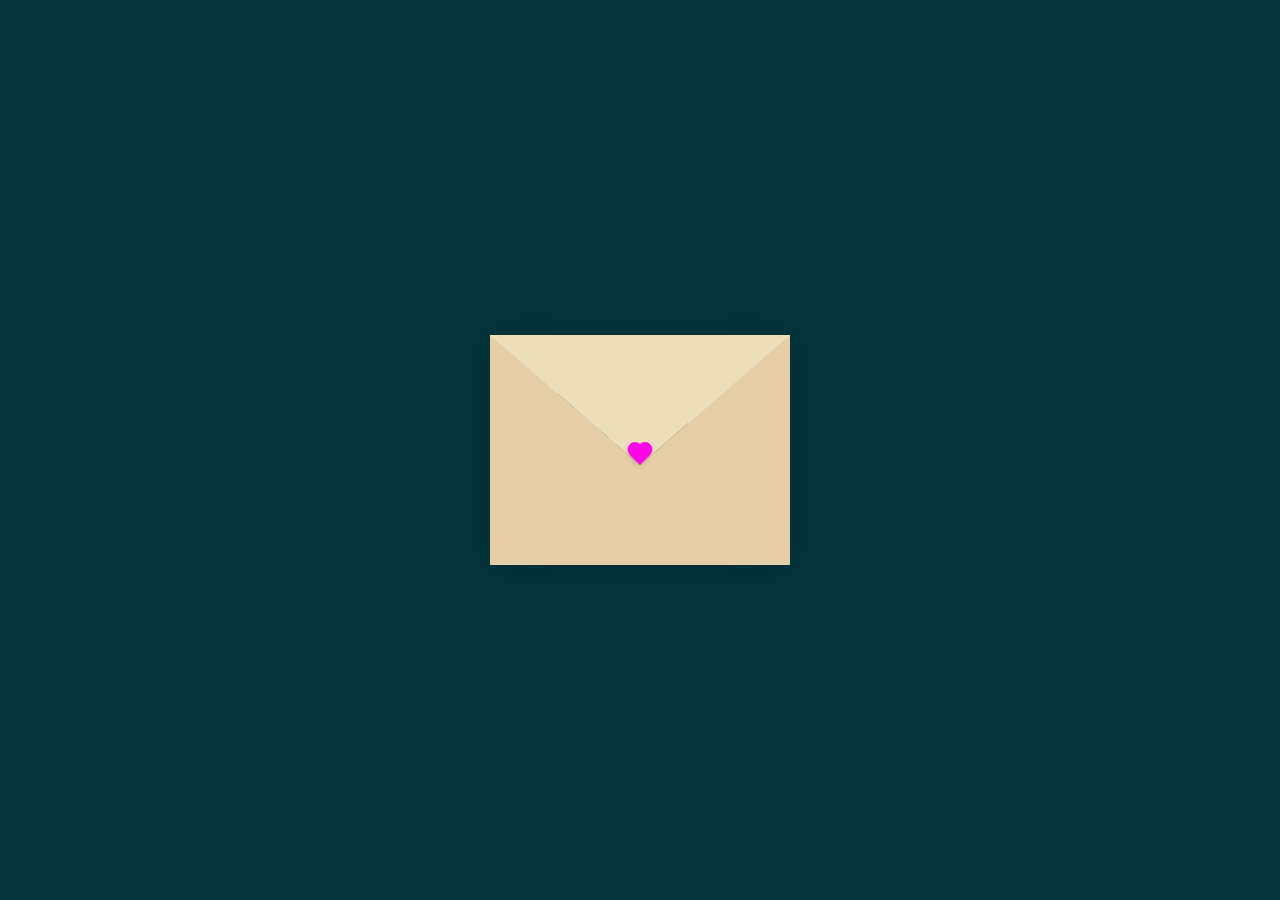
==== index.html @ 2dceb64d "Update index.html" ====
<!DOCTYPE html>
<html lang="en">
<head>
    <meta charset="UTF-8">
    <meta http-equiv="X-UA-Compatible" content="IE=edge">
    <meta name="viewport" content="width=device-width, initial-scale=1.0">
    <title>duygu</title>
    <link rel="stylesheet" href="./style.css">
</head>
<body>
    <div class="container">
        <div class="envelope-wrapper">
            <div class="envelope">
                <div class="letter">
                    <div class="text">
                        <strong>Günaydın Güzel Prensesim:)</strong>
                        <p>
                            <img src="1.jpg" alt="Bu bir örnek resimdir" width="130">
                        </p>
                    </div>
                </div>
            </div>
            <div class="heart"></div>
        </div>
    </div>
    <script>
        const envelope = document.querySelector('.envelope-wrapper');
        envelope.addEventListener('click', () => {
            envelope.classList.toggle('flap');
        });
    </script>
</body>
</html>
---- style.css ----
:root{
  --primary: #fff;
  --bg-color: rgb(5, 53, 61);
  --bg-envelope-color: #f5edd1;
  --envelope-tab: #ecdeb8;
  --envelope-cover: #e6cfa7;
  --shadow-color: rgba(0, 0, 0, 0.2);
  --txt-color: #444;
  --heart-color: rgb(252, 8, 231);
}
body{
  margin: 0;
  padding: 0;
  box-sizing: border-box;
  background: var(--bg-color);
  display: flex;
  align-items: center;
  justify-content: center;
}
.container {
  height: 100vh;
  display: grid;
  place-items: center;
}
.container > .envelope-wrapper {
  background: var(--bg-envelope-color);
  box-shadow: 0 0 40px var(--shadow-color);
}
.envelope-wrapper > .envelope {
  position: relative;
  width: 300px;
  height: 230px;
}
.envelope-wrapper > .envelope::before {
  content: "";
  position: absolute;
  top: 0;
  z-index: 2;
  border-top: 130px solid var(--envelope-tab);
  border-right: 150px solid transparent;
  border-left: 150px solid transparent;
  transform-origin: top;
  transition: all 0.5s ease-in-out 0.7s;
}
.envelope-wrapper > .envelope::after {
  content: "";
  position: absolute;
  z-index: 2;
  width: 0px;
  height: 0px;
  border-top: 130px solid transparent;
  border-right: 150px solid var(--envelope-cover);
  border-bottom: 100px solid var(--envelope-cover);
  border-left: 150px solid var(--envelope-cover);
}
.envelope > .letter {
  position: absolute;
  right: 20%;
  bottom: 0;
  width: 54%;
  height: 80%;
  background: var(--primary);
  text-align: center;
  transition: all 1s ease-in-out;
  box-shadow: 0 0 5px var(--shadow-color);
  padding: 20px 10px;
}

.envelope > .letter > .text {
  font-family: 'Gill Sans', 'Gill Sans MT', Calibri, 'Trebuchet MS', sans-serif;
  color: var(--txt-color);
  text-align: left;
  font-size: 10px;
}
.heart {
  position: absolute;
  top: 50%;
  left: 50%;
  width: 15px;
  height: 15px;
  background: var(--heart-color);
  z-index: 4;
  transform: translate(-50%, -20%) rotate(45deg);
  transition: transform 0.5s ease-in-out 1s;
  box-shadow: 0 1px 6px var(--shadow-color);
  cursor: pointer;
}
.heart:before, 
.heart:after {
  content: "";
  position: absolute;
  width: 15px;
  height: 15px;
  background-color: var(--heart-color);
  border-radius: 50%;
}
.heart:before {
  top: -7.5px;
}
.heart:after {
  right: 7.5px;
}
.flap > .envelope:before {
  transform: rotateX(180deg);
  z-index: 0;
}
.flap > .envelope > .letter {
  bottom: 100px;
  transform: scale(1.5);
  transition-delay: 1s;
}
.flap > .heart {
  transform: rotate(90deg);
  transition-delay: 0.4s;
}
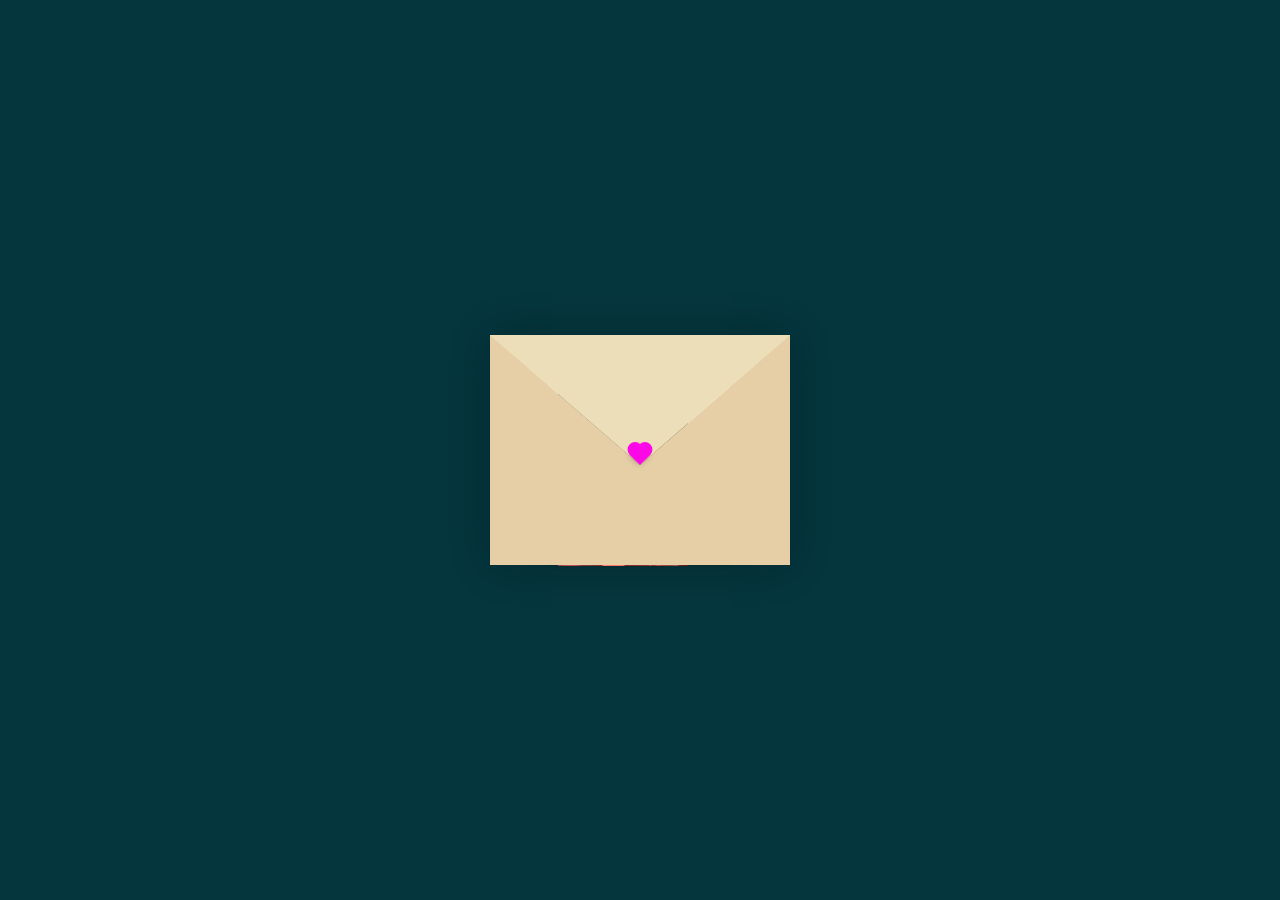
==== commit 1959cbba: "Update index.html" ====
--- a/index.html
+++ b/index.html
@@ -13,7 +13,7 @@
             <div class="envelope">
                 <div class="letter">
                     <div class="text">
-                        <strong>Günaydın Güzel Prensesim:)</strong>
+                        <strong>Her Harfinden Günaydın Güzel Prensesim:)</strong>
                         <p>
                             <img src="1.jpg" alt="Bu bir örnek resimdir" width="130">
                         </p>
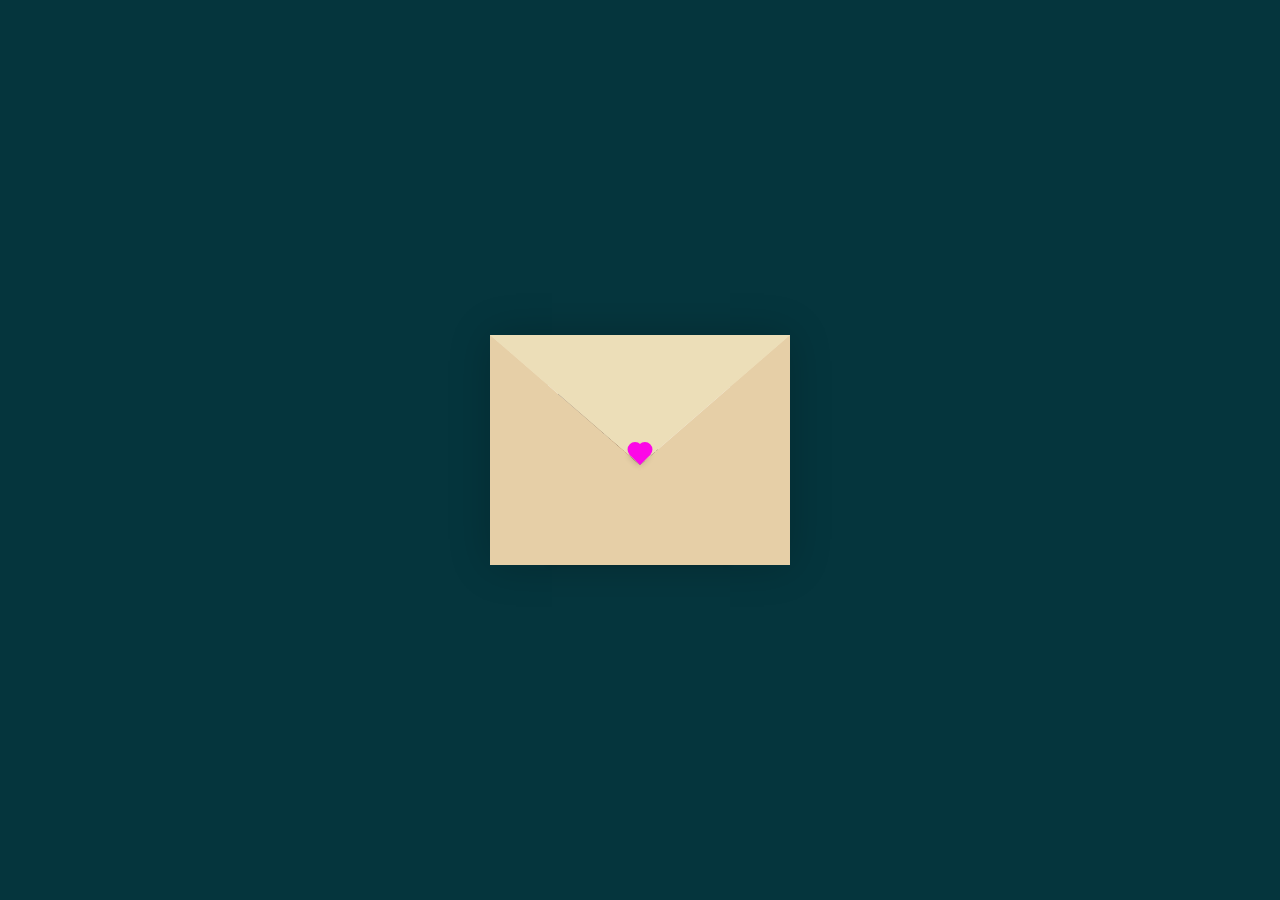
==== commit 958de352: "Update index.html" ====
--- a/index.html
+++ b/index.html
@@ -15,7 +15,7 @@
                     <div class="text">
                         <strong>Her Harfinden Günaydın Güzel Prensesim:)</strong>
                         <p>
-                            <img src="1.jpg" alt="Bu bir örnek resimdir" width="130">
+                            <img src="1.jpg" alt="Bu bir örnek resimdir" width="100">
                         </p>
                     </div>
                 </div>
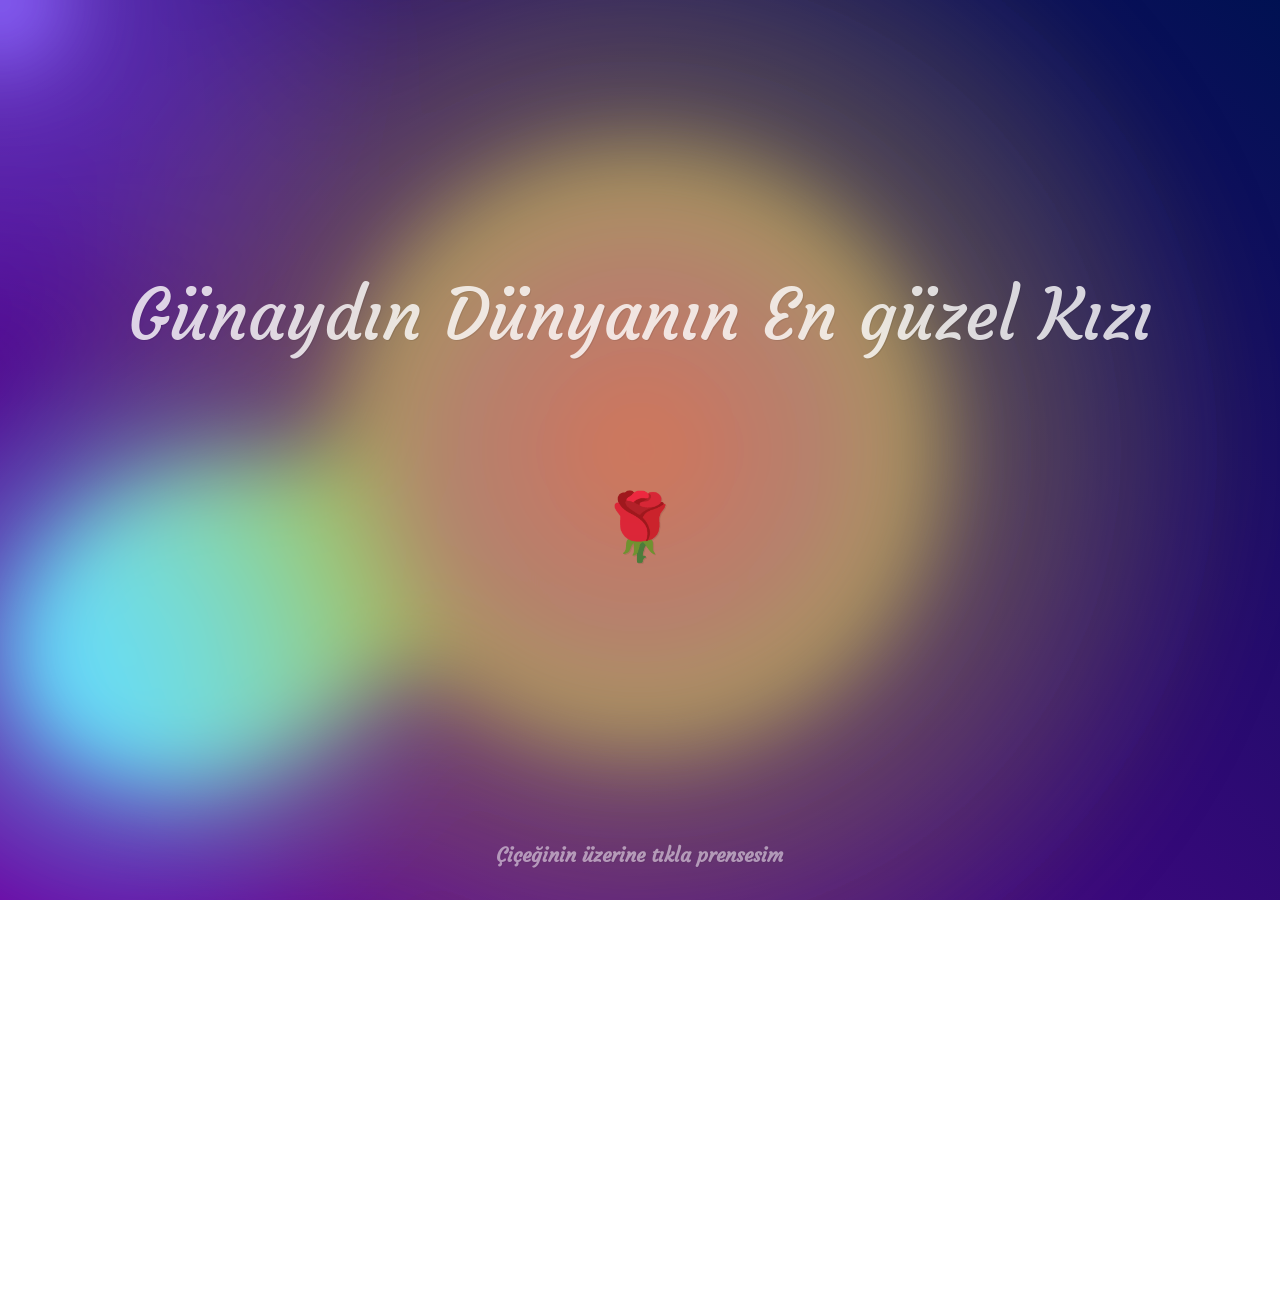
==== commit ccf7aea7: "Add files via upload" ====
--- a/index.html
+++ b/index.html
@@ -1,33 +1,51 @@
-<!DOCTYPE html>
-<html lang="en">
-<head>
-    <meta charset="UTF-8">
-    <meta http-equiv="X-UA-Compatible" content="IE=edge">
-    <meta name="viewport" content="width=device-width, initial-scale=1.0">
-    <title>duygu</title>
-    <link rel="stylesheet" href="./style.css">
-</head>
-<body>
-    <div class="container">
-        <div class="envelope-wrapper">
-            <div class="envelope">
-                <div class="letter">
-                    <div class="text">
-                        <strong>Her Harfinden Günaydın Güzel Prensesim:)</strong>
-                        <p>
-                            <img src="1.jpg" alt="Bu bir örnek resimdir" width="100">
-                        </p>
-                    </div>
-                </div>
-            </div>
-            <div class="heart"></div>
-        </div>
-    </div>
-    <script>
-        const envelope = document.querySelector('.envelope-wrapper');
-        envelope.addEventListener('click', () => {
-            envelope.classList.toggle('flap');
-        });
-    </script>
-</body>
-</html>
+<!DOCTYPE html>
+<html lang="en">
+
+<head>
+  <meta charset="UTF-8">
+  <meta http-equiv="X-UA-Compatible" content="IE=edge">
+  <meta name="viewport" content="width=device-width, initial-scale=1.0">
+  <link rel="stylesheet" href="css/style.css">
+  <script src="main.js"></script>
+  <link rel="icon" href="img/flowers.png" type="image/x-icon">
+  <title>Your the Dora!!</title>
+  <link rel="preconnect" href="https://fonts.googleapis.com">
+<link rel="preconnect" href="https://fonts.gstatic.com" crossorigin>
+<link href="https://fonts.googleapis.com/css2?family=Courgette&family=Meow+Script&display=swap" rel="stylesheet">
+</head>
+
+<body>
+  <div class="text-container">
+    Günaydın Dünyanın En güzel Kızı
+  </div>
+  <div class="text-sub">
+    <h1>Çiçeğinin üzerine tıkla prensesim </h1> 
+  </div>
+  <div class="next-line">
+    <a href="flowers.html" class="flower-link"><br>🌹</a>
+  </div>
+
+  
+  <div class="gradient-bg">
+    <svg xmlns="http://www.w3.org/2000/svg">
+      <defs>
+        <filter id="goo">
+          <feGaussianBlur in="SourceGraphic" stdDeviation="10" result="blur" />
+          <feColorMatrix in="blur" mode="matrix" values="1 0 0 0 0  0 1 0 0 0  0 0 1 0 0  0 0 0 18 -8" result="goo" />
+          <feBlend in="SourceGraphic" in2="goo" />
+        </filter>
+      </defs>
+    </svg>
+  
+    <div class="gradients-container">
+      <div class="g1"></div>
+      <div class="g2"></div>
+      <div class="g3"></div>
+      <div class="g4"></div>
+      <div class="g5"></div>
+      <div class="interactive"></div>
+    </div>
+  </div>
+
+</body>
+</html>
--- a/css/style.css
+++ b/css/style.css
@@ -0,0 +1,254 @@
+html,
+body {
+  font-family: Arial;
+  margin: 0;
+  padding: 0;
+}
+
+.text-container {
+  font-family: "Courgette", serif;
+  font-weight: 400;
+  font-style: normal;
+  z-index: 100;
+  width: 100vw;
+  height: 100vh;
+  display: flex;
+  position: absolute;
+  top: 35%;
+  left: 50%;
+  transform: translate(-50%, -50%);
+  justify-content: center;
+  align-items: center;
+  font-size: 70px;
+  color: white;
+  opacity: 0.8;
+  user-select: none;
+  text-shadow: 1px 1px rgba(0, 0, 0, 0.1);
+}
+
+.text-sub {
+  font-family: "Courgette", serif;
+  font-weight: 400;
+  font-style: normal;
+  z-index: 100;
+
+  width: 60.9vw;
+  
+  display: flex;
+  position: absolute;
+  top: 95%;
+  left: 50%;
+  transform: translate(-50%, -50%);
+  justify-content: center;
+  align-items: center;
+  font-size: 10px;
+  color: white;
+  opacity: 0.5;
+  user-select: none;
+  text-shadow: 1px 1px rgba(0, 0, 0, 0.1);
+}
+
+.flower-link {
+  text-decoration: none;
+  font-size: 65px;
+  width: 8vw;
+  height:min-content;
+}
+
+.next-line {
+  font-family: "Courgette", serif;
+  font-weight: 400;
+  font-style: normal;
+  z-index: 100;
+  width: 100vw;
+  height: 100vh;
+  display: flex;
+  position: absolute;
+  top: 95%;
+  left: 50%;
+  transform: translate(-50%, -50%);
+  color: #fff;
+  text-align: center;
+  justify-content: center;
+  opacity: 0.8;
+  font-size: 75px;
+  user-select: none;
+  text-shadow: 1px 1px rgba(0, 0, 0, 0.1);
+}
+
+
+
+:root {
+  --color-bg1: rgb(108, 0, 162);
+  --color-bg2: rgb(0, 17, 82);
+  --color1: 18, 113, 255;
+  --color2: 221, 74, 255;
+  --color3: 100, 220, 255;
+  --color4: 200, 50, 50;
+  --color5: 180, 180, 50;
+  --color-interactive: 140, 100, 255;
+  --circle-size: 80%;
+  --blending: hard-light;
+}
+
+@keyframes moveInCircle {
+  0% {
+    transform: rotate(0deg);
+  }
+
+  50% {
+    transform: rotate(180deg);
+  }
+
+  100% {
+    transform: rotate(360deg);
+  }
+}
+
+@keyframes moveVertical {
+  0% {
+    transform: translateY(-50%);
+  }
+
+  50% {
+    transform: translateY(50%);
+  }
+
+  100% {
+    transform: translateY(-50%);
+  }
+}
+
+@keyframes moveHorizontal {
+  0% {
+    transform: translateX(-50%) translateY(-10%);
+  }
+
+  50% {
+    transform: translateX(50%) translateY(10%);
+  }
+
+  100% {
+    transform: translateX(-50%) translateY(-10%);
+  }
+}
+
+
+.gradient-bg {
+  width: 100vw;
+  height: 100vh;
+  position: relative;
+  overflow: hidden;
+  background: linear-gradient(40deg, var(--color-bg1), var(--color-bg2));
+  top: 0;
+  left: 0;
+
+  svg {
+    position: fixed;
+    top: 0;
+    left: 0;
+    width: 0;
+    height: 0;
+  }
+
+
+  .gradients-container {
+    filter: url(#goo) blur(40px);
+    width: 100%;
+    height: 100%;
+  }
+
+
+  .g1 {
+    position: absolute;
+    background: radial-gradient(circle at center, rgba(var(--color1), 0.8) 0, rgba(var(--color1), 0) 50%) no-repeat;
+    mix-blend-mode: var(--blending);
+
+    width: var(--circle-size);
+    height: var(--circle-size);
+    top: calc(50% - var(--circle-size) / 2);
+    left: calc(50% - var(--circle-size) / 2);
+
+    transform-origin: center center;
+    animation: moveVertical 30s ease infinite;
+
+    opacity: 1;
+  }
+
+  .g2 {
+    position: absolute;
+    background: radial-gradient(circle at center, rgba(var(--color2), 0.8) 0, rgba(var(--color2), 0) 50%) no-repeat;
+    mix-blend-mode: var(--blending);
+
+    width: var(--circle-size);
+    height: var(--circle-size);
+    top: calc(50% - var(--circle-size) / 2);
+    left: calc(50% - var(--circle-size) / 2);
+
+    transform-origin: calc(50% - 400px);
+    animation: moveInCircle 20s reverse infinite;
+
+    opacity: 1;
+  }
+
+  .g3 {
+    position: absolute;
+    background: radial-gradient(circle at center, rgba(var(--color3), 0.8) 0, rgba(var(--color3), 0) 50%) no-repeat;
+    mix-blend-mode: var(--blending);
+
+    width: var(--circle-size);
+    height: var(--circle-size);
+    top: calc(50% - var(--circle-size) / 2 + 200px);
+    left: calc(50% - var(--circle-size) / 2 - 500px);
+
+    transform-origin: calc(50% + 400px);
+    animation: moveInCircle 40s linear infinite;
+
+    opacity: 1;
+  }
+
+  .g4 {
+    position: absolute;
+    background: radial-gradient(circle at center, rgba(var(--color4), 0.8) 0, rgba(var(--color4), 0) 50%) no-repeat;
+    mix-blend-mode: var(--blending);
+
+    width: var(--circle-size);
+    height: var(--circle-size);
+    top: calc(50% - var(--circle-size) / 2);
+    left: calc(50% - var(--circle-size) / 2);
+
+    transform-origin: calc(50% - 200px);
+    animation: moveHorizontal 40s ease infinite;
+
+    opacity: 0.7;
+  }
+
+  .g5 {
+    position: absolute;
+    background: radial-gradient(circle at center, rgba(var(--color5), 0.8) 0, rgba(var(--color5), 0) 50%) no-repeat;
+    mix-blend-mode: var(--blending);
+
+    width: calc(var(--circle-size) * 2);
+    height: calc(var(--circle-size) * 2);
+    top: calc(50% - var(--circle-size));
+    left: calc(50% - var(--circle-size));
+
+    transform-origin: calc(50% - 800px) calc(50% + 200px);
+    animation: moveInCircle 20s ease infinite;
+
+    opacity: 1;
+  }
+
+  .interactive {
+    position: absolute;
+    background: radial-gradient(circle at center, rgba(var(--color-interactive), 0.8) 0, rgba(var(--color-interactive), 0) 50%) no-repeat;
+    mix-blend-mode: var(--blending);
+
+    width: 100%;
+    height: 100%;
+    top: -50%;
+    left: -50%;
+
+    opacity: 0.7;
+  }
+}
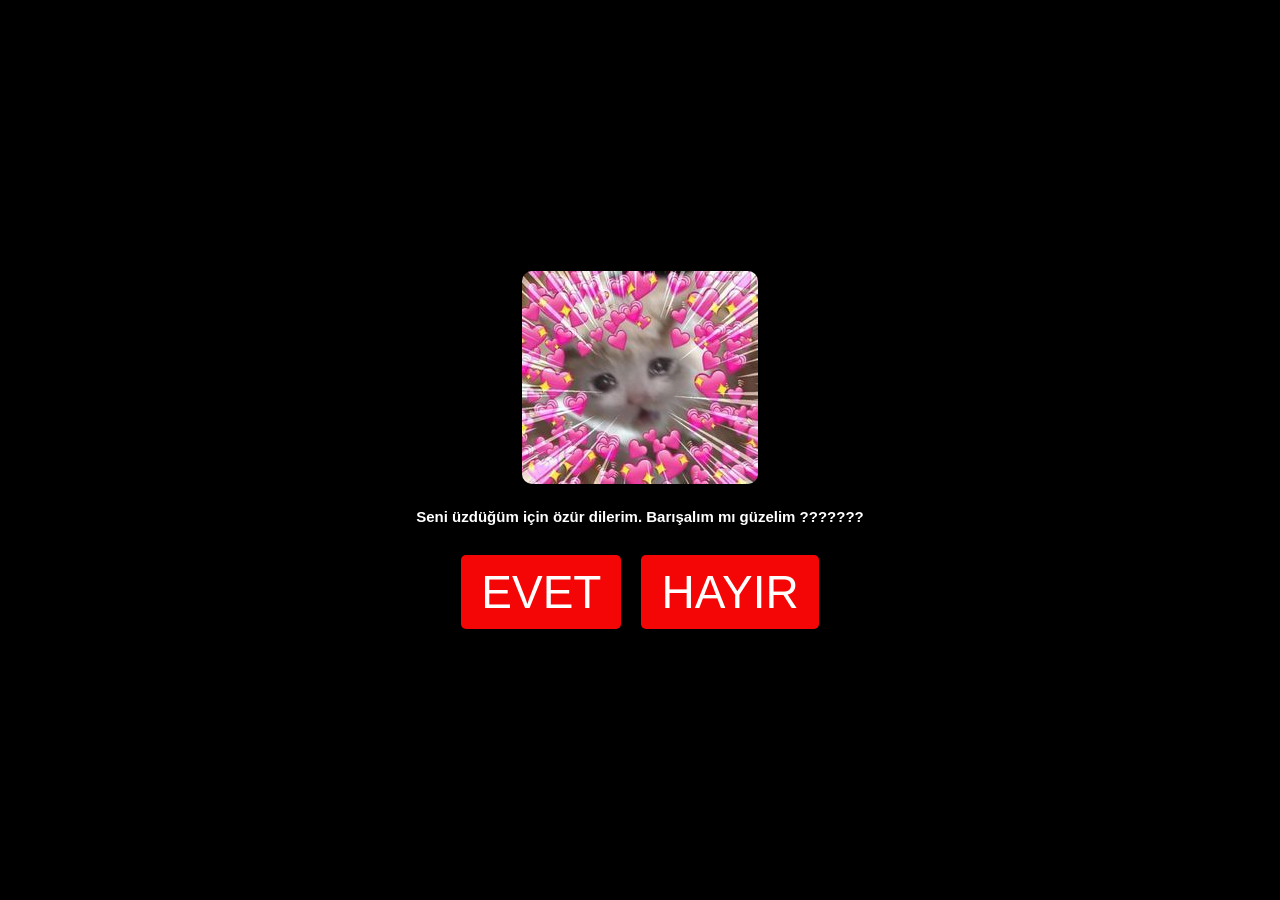
==== commit 624dfd53: "Add files via upload" ====
--- a/index.html
+++ b/index.html
@@ -1,51 +1,24 @@
-<!DOCTYPE html>
-<html lang="en">
-
-<head>
-  <meta charset="UTF-8">
-  <meta http-equiv="X-UA-Compatible" content="IE=edge">
-  <meta name="viewport" content="width=device-width, initial-scale=1.0">
-  <link rel="stylesheet" href="css/style.css">
-  <script src="main.js"></script>
-  <link rel="icon" href="img/flowers.png" type="image/x-icon">
-  <title>Your the Dora!!</title>
-  <link rel="preconnect" href="https://fonts.googleapis.com">
-<link rel="preconnect" href="https://fonts.gstatic.com" crossorigin>
-<link href="https://fonts.googleapis.com/css2?family=Courgette&family=Meow+Script&display=swap" rel="stylesheet">
-</head>
-
-<body>
-  <div class="text-container">
-    Günaydın Dünyanın En güzel Kızı
-  </div>
-  <div class="text-sub">
-    <h1>Çiçeğinin üzerine tıkla prensesim </h1> 
-  </div>
-  <div class="next-line">
-    <a href="flowers.html" class="flower-link"><br>🌹</a>
-  </div>
-
-  
-  <div class="gradient-bg">
-    <svg xmlns="http://www.w3.org/2000/svg">
-      <defs>
-        <filter id="goo">
-          <feGaussianBlur in="SourceGraphic" stdDeviation="10" result="blur" />
-          <feColorMatrix in="blur" mode="matrix" values="1 0 0 0 0  0 1 0 0 0  0 0 1 0 0  0 0 0 18 -8" result="goo" />
-          <feBlend in="SourceGraphic" in2="goo" />
-        </filter>
-      </defs>
-    </svg>
-  
-    <div class="gradients-container">
-      <div class="g1"></div>
-      <div class="g2"></div>
-      <div class="g3"></div>
-      <div class="g4"></div>
-      <div class="g5"></div>
-      <div class="interactive"></div>
-    </div>
-  </div>
-
-</body>
-</html>
+<!DOCTYPE html>
+<html lang="en">
+<head>
+    <meta charset="UTF-8">
+    <meta name="viewport" content="width=device-width, initial-scale=1.0">
+    <title>jhj</title>
+    <link rel="stylesheet" href="styles.css">
+</head>
+<body>
+    <div class="container">
+        <!-- Resim ve Yazı -->
+        <div class="image-container">
+            <img src="kalp.jpg" alt="Büyük Resim" class="big-image">
+            <h1 class="center-text">Seni üzdüğüm için özür dilerim. Barışalım mı güzelim ???????</h1>
+        </div>
+        <!-- Butonlar -->
+        <div class="buttons">
+            <button class="btn" onclick="window.location.href='yes.html'">EVET</button>
+            <button class="btn moving-btn" id="movingBtn">HAYIR</button>
+        </div>
+    </div>
+    <script src="script.js"></script>
+</body>
+</html>
--- a/styles.css
+++ b/styles.css
@@ -0,0 +1,88 @@
+/* Genel Ayarlar */
+body {
+    margin: 0;
+    padding: 0;
+    box-sizing: border-box;
+    font-family: Arial, sans-serif;
+    display: flex;
+    justify-content: center;
+    align-items: center;
+    height: 100vh;
+    background-color: #000000;
+}
+
+/* Ana Konteyner */
+.container {
+    text-align: center;
+}
+
+/* Resim Konteyneri */
+.image-container {
+    position: relative;
+    display: inline-block;
+}
+
+.big-image {
+    max-width: 80%;
+    height: auto;
+    border-radius: 10px;
+}
+
+/* Üstteki Metin */
+.text-overlay {
+    position: absolute;
+    top: 50%;
+    left: 50%;
+    transform: translate(-50%, -50%);
+    color: white;
+    font-size: 36px;
+    font-weight: bold;
+    text-transform: uppercase;
+    text-shadow: 2px 2px 5px rgba(0, 0, 0, 0.7);
+}
+
+/* Butonlar */
+.buttons {
+    display: flex;
+    justify-content: center;
+    gap: 20px;
+    margin-top: 20px;
+}
+
+.btn {
+    padding: 10px 20px;
+    font-size: 46px;
+    background-color: #f40606;
+    color: white;
+    border: none;
+    border-radius: 5px;
+    cursor: pointer;
+    transition: background-color 0.3s ease;
+}
+
+.btn:active {
+    background-color: #000000;
+}
+
+/* Hareket Eden Buton */
+.moving-btn {
+    position: relative;
+
+}
+
+/* Üstteki Yazı */
+.center-text {
+    text-align: center;
+    font-size: 15px;
+    font-weight: bold;
+    margin-top: 20px;
+    color: #ffffff;
+}
+
+/* Video Konteyneri */
+.video-container {
+    display: flex;
+    justify-content: center;
+    align-items: center;
+    margin-top: 30px;
+}
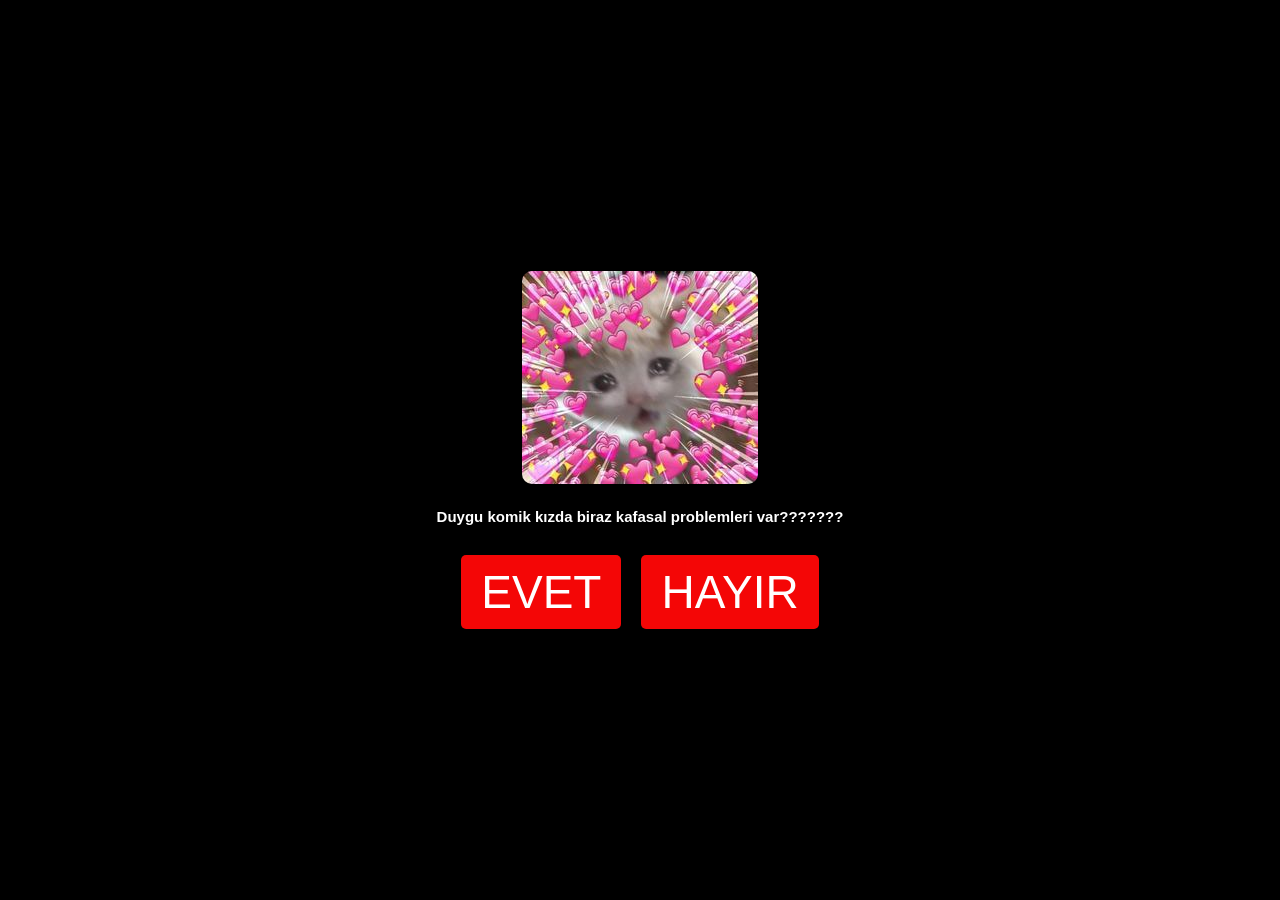
==== commit 0076f230: "Update index.html" ====
--- a/index.html
+++ b/index.html
@@ -11,7 +11,7 @@
         <!-- Resim ve Yazı -->
         <div class="image-container">
             <img src="kalp.jpg" alt="Büyük Resim" class="big-image">
-            <h1 class="center-text">Seni üzdüğüm için özür dilerim. Barışalım mı güzelim ???????</h1>
+            <h1 class="center-text">Duygu komik kızda biraz kafasal problemleri var???????</h1>
         </div>
         <!-- Butonlar -->
         <div class="buttons">
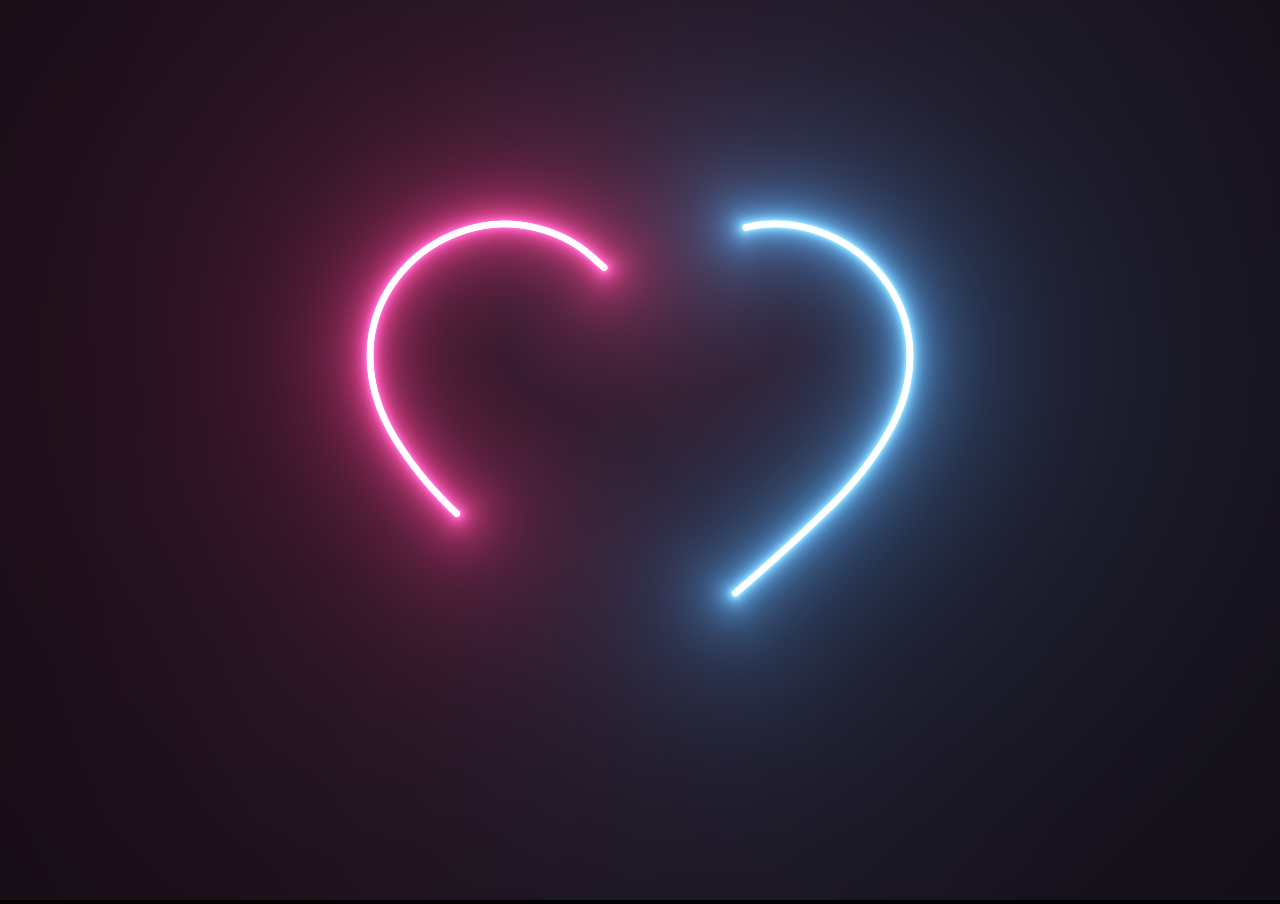
==== commit a4c623a4: "Add files via upload" ====
--- a/index.html
+++ b/index.html
@@ -1,24 +1,15 @@
-<!DOCTYPE html>
-<html lang="en">
-<head>
-    <meta charset="UTF-8">
-    <meta name="viewport" content="width=device-width, initial-scale=1.0">
-    <title>jhj</title>
-    <link rel="stylesheet" href="styles.css">
-</head>
-<body>
-    <div class="container">
-        <!-- Resim ve Yazı -->
-        <div class="image-container">
-            <img src="kalp.jpg" alt="Büyük Resim" class="big-image">
-            <h1 class="center-text">Duygu komik kızda biraz kafasal problemleri var???????</h1>
-        </div>
-        <!-- Butonlar -->
-        <div class="buttons">
-            <button class="btn" onclick="window.location.href='yes.html'">EVET</button>
-            <button class="btn moving-btn" id="movingBtn">HAYIR</button>
-        </div>
-    </div>
-    <script src="script.js"></script>
-</body>
-</html>
+<!doctype html>
+<html lang="en"> 
+ <head> 
+  <meta charset="UTF-8"> 
+  <meta http-equiv="X-UA-Compatible" content="IE=edge"> 
+  <meta name="viewport" content="width=device-width, initial-scale=1.0"> 
+  <title>Heart Animation</title> 
+  <link rel="stylesheet" href="style.css"> 
+ </head> 
+ <body> 
+  <canvas id="canvas" width="1400" height="600"> 
+  </canvas> 
+  <script src="app.js"></script> 
+ </body>
+</html>  
--- a/style.css
+++ b/style.css
@@ -0,0 +1,6 @@
+body {  
+    background-color: #000;    
+    margin: 0;  
+    overflow: hidden;  
+    background-repeat: no-repeat;  
+   }  
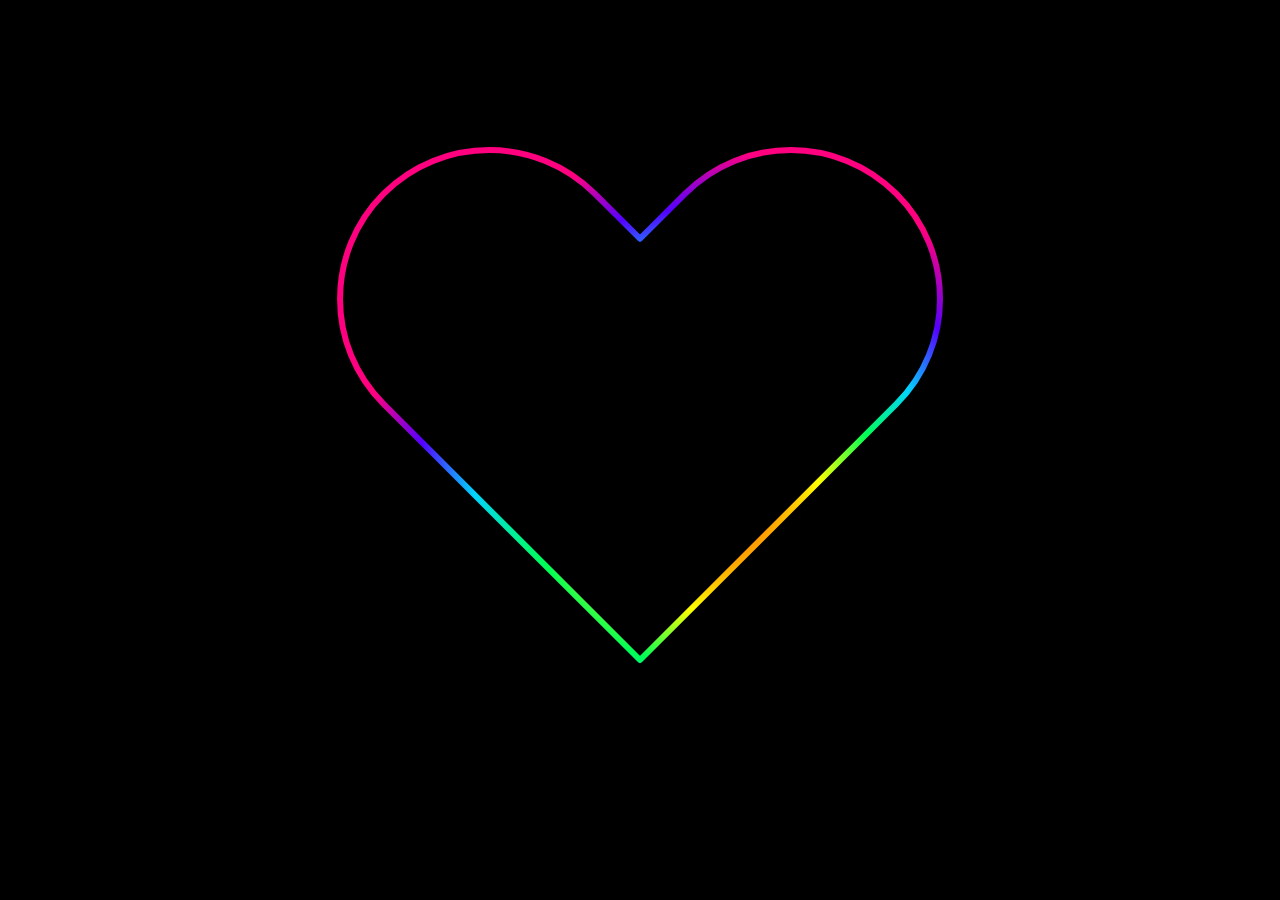
==== commit 8ed1bfa2: "Add files via upload" ====
--- a/index.html
+++ b/index.html
@@ -1,15 +1,22 @@
-<!doctype html>
-<html lang="en"> 
- <head> 
-  <meta charset="UTF-8"> 
-  <meta http-equiv="X-UA-Compatible" content="IE=edge"> 
-  <meta name="viewport" content="width=device-width, initial-scale=1.0"> 
-  <title>Heart Animation</title> 
-  <link rel="stylesheet" href="style.css"> 
- </head> 
- <body> 
-  <canvas id="canvas" width="1400" height="600"> 
-  </canvas> 
-  <script src="app.js"></script> 
- </body>
-</html>  +<!DOCTYPE html>
+<html lang="en">
+<head>
+  <meta charset="UTF-8">
+  <meta http-equiv="X-UA-Compatible" content="IE=edge">
+  <meta name="viewport" content="width=device-width, initial-scale=1.0">
+  <title>How to make Heart Animation in HTML CSS</title>
+  <link rel="stylesheet" href="main.css">
+</head>
+<body>
+  
+  <main></main>
+  <div>
+    <svg width="150" height="150" viewBox="0 0 150 150">
+      <g transform="translate(100 100)">
+        <path transform="translate(-75 -75)" stroke="white" stroke-width="10" fill="none" d="M92.71,7.27L92.71,7.27c-9.71-9.69-25.46-9.69-35.18,0L50,14.79l-7.54-7.52C32.75-2.42,17-2.42,7.29,7.27v0 c-9.71,9.69-9.71,25.41,0,35.1L50,85l42.71-42.63C102.43,32.68,102.43,16.96,92.71,7.27z"></path>
+      </g>
+    </svg>
+  </div>
+  
+</body>
+</html>
--- a/main.css
+++ b/main.css
@@ -0,0 +1,90 @@
+*{
+  padding: 0;
+  margin: 0;
+  box-sizing: border-box;
+  position: relative;
+}
+
+body,
+main,
+div {
+  height: 100vh;
+  width: 100%;
+  overflow: hidden;
+  display: grid;
+}
+
+body {
+  background: radial-gradient(
+    circle at 55% 55%,
+    hsl(0, 100%, 50%),
+    hsl(30, 100%, 50%),
+    hsl(60, 100%, 50%),
+    hsl(140, 100%, 50%),
+    hsl(190, 100%, 50%),
+    hsl(260, 100%, 50%),
+    hsl(330, 100%, 50%)40%
+  );
+}
+
+svg {
+  width: 100vmin;
+  height: 100vmin;
+  margin: auto;
+}
+
+main {
+  grid-column: 1 / 2;
+  grid-row: 1 / 2;
+}
+
+div {
+  background: #000;
+  mix-blend-mode: multiply;
+  grid-column: 1 / 2;
+  grid-row: 1 / 2;
+}
+
+main::after {
+  content: "";
+  position: absolute;
+  inset: 0;
+  background: radial-gradient(
+    circle at 55% 55%,
+    hsl(0, 100%, 50%),
+    hsl(30, 100%, 50%),
+    hsl(60, 100%, 50%),
+    hsl(140, 100%, 50%),
+    hsl(190, 100%, 50%),
+    hsl(260, 100%, 50%),
+    hsl(330, 100%, 50%)40%
+  );
+  animation: subtle 9000ms infinite linear;
+}
+
+path {
+  stroke-width: 1px;
+  stroke-linecap: round;
+  stroke-linejoin: round;
+  stroke-dasharray: 300px;
+  animation: dash 10000ms -10000ms infinite alternate ease-in-out,
+             w 7200ms -7200ms infinite alternate ease-in-out;
+}
+
+@keyframes dash {
+  100% {
+    stroke-dashoffset: -298px;
+  }
+}
+
+@keyframes w {
+  100% {
+    stroke-width: 12px;
+  }
+}
+
+@keyframes subtle {
+  100%{
+    transform: rotate(1turn);
+  }
+}
